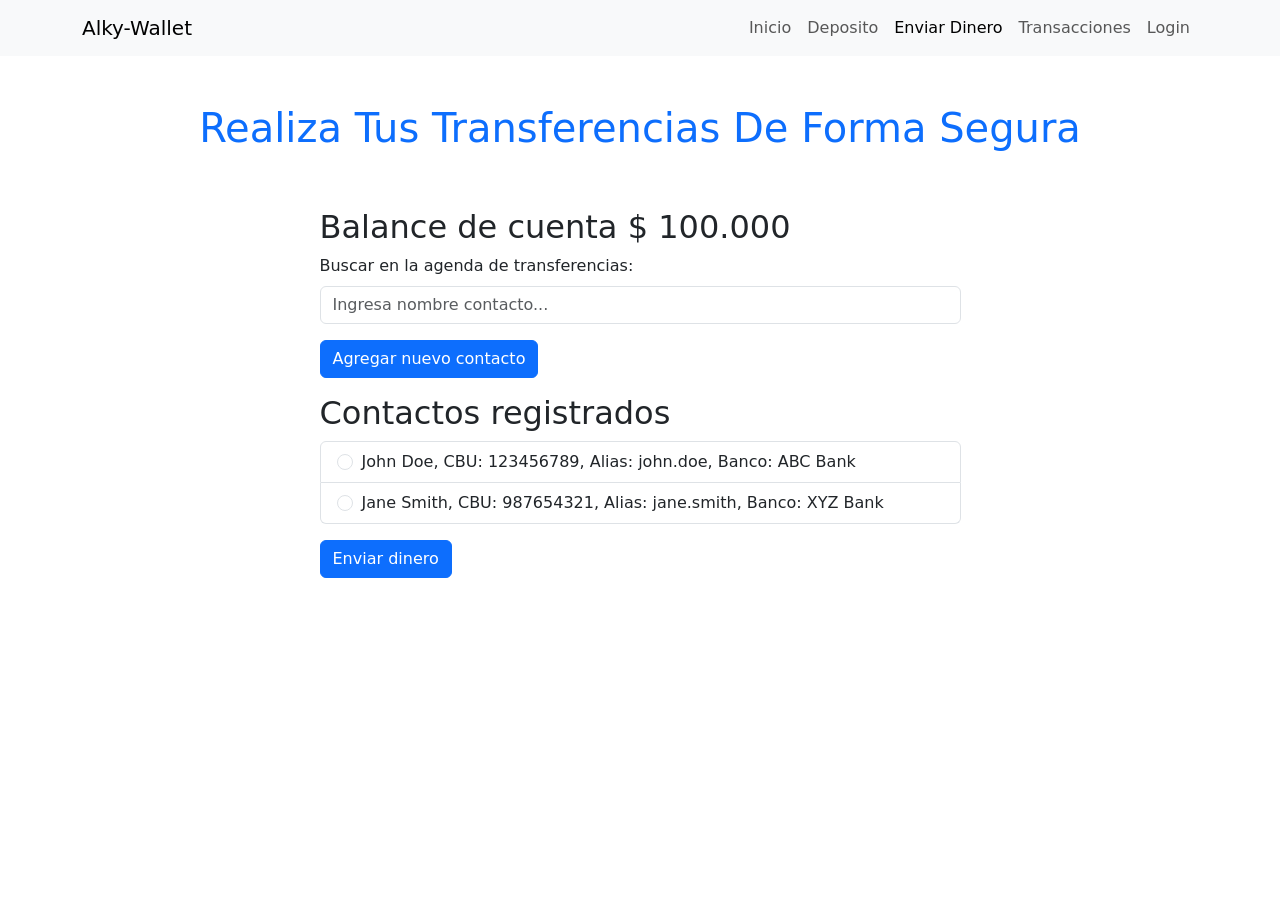
==== m2/proyecto-l5/sendmoney.html @ 82015c25 "Se agrega lógica de login.html y de forma parcial se avanza con lógica de sendmoney.html" ====
<!DOCTYPE html>
<html lang="es">

<head>
    <meta charset="UTF-8">
    <meta name="viewport" content="width=device-width, initial-scale=1.0">
    <title>Enviar dinero</title>

    <!-- BOOTSTRAP CSS -->
    <link href="https://cdn.jsdelivr.net/npm/bootstrap@5.3.8/dist/css/bootstrap.min.css" rel="stylesheet"
        integrity="sha384-sRIl4kxILFvY47J16cr9ZwB07vP4J8+LH7qKQnuqkuIAvNWLzeN8tE5YBujZqJLB" crossorigin="anonymous">

    <!-- BOOTSTRAP JS -->
    <script defer src="https://cdn.jsdelivr.net/npm/bootstrap@5.3.8/dist/js/bootstrap.bundle.min.js"
        integrity="sha384-FKyoEForCGlyvwx9Hj09JcYn3nv7wiPVlz7YYwJrWVcXK/BmnVDxM+D2scQbITxI"
        crossorigin="anonymous"></script>

    <!-- ESTILOS PROPIOS -->
    <link rel="stylesheet" href="./assets/css/style.css">

    <!-- JS PROPIO -->
    <script defer src="./assets/js/sendmoney.js"></script>

</head>

<body>

    <!-- NAVBAR -->
    <nav class="navbar navbar-expand-sm bg-body-tertiary">
        <div class="container">
            <a class="navbar-brand" href="./index.html">Alky-Wallet</a>
            <button class="navbar-toggler" type="button" data-bs-toggle="collapse" data-bs-target="#navbarNavAltMarkup"
                aria-controls="navbarNavAltMarkup" aria-expanded="false" aria-label="Toggle navigation">
                <span class="navbar-toggler-icon"></span>
            </button>
            <div class="collapse navbar-collapse" id="navbarNavAltMarkup">
                <div class="navbar-nav ms-auto">
                    <a class="nav-link" href="./index.html">Inicio</a>
                    <a class="nav-link" href="./deposit.html">Deposito</a>
                    <a class="nav-link active" aria-current="page" href="./sendmoney.html">Enviar Dinero</a>
                    <a class="nav-link" href="./transactions.html">Transacciones</a>
                    <a class="nav-link" href="./login.html">Login</a>
                </div>
            </div>
        </div>
    </nav>


    <!-- ENCABEZADO -->
    <header class="py-5">
        <h1 class="text-primary text-capitalize text-center">Realiza tus transferencias de forma segura</h1>
    </header>

    <main class="container">

        <section>

            <div class="row justify-content-center">
                <div class="col-12 col-sm-9 col-lg-7">
                    <h2>Balance de cuenta $ <span id="balance">0</span></h2>
                    <form>
                        <div class="mb-3">
                            <label for="buscar-contacto" class="form-label">Buscar en la agenda de
                                transferencias:</label>
                            <input type="text" class="form-control" placeholder="Ingresa nombre contacto...">
                        </div>
                        <div class="mb-3">
                            <button class="btn btn-primary">Agregar nuevo contacto</button>
                        </div>

                        <div>
                            <h2>Contactos registrados</h2>

                            <div class="mb-3">
                                <ul class="list-group" id="listaContactos">
                                    <!-- AQUÍ SE CARGAR LOS LI CON LOS DATOS DE LOS CONTACTOS -->
                                </ul>

                            </div>

                        </div>

                        <div class="mb-3">
                            <input type="submit" class="btn btn-primary" value="Enviar dinero">
                        </div>

                    </form>

                </div>
            </div>

        </section>

    </main>


</body>

</html>
---- m2/proyecto-l5/assets/css/style.css ----
/* Quitar flechas en Chrome, Safari, Edge */
.sin-flechas::-webkit-inner-spin-button,
.sin-flechas::-webkit-outer-spin-button {
    -webkit-appearance: none;
    margin: 0;
}

/* Quitar flechas en Firefox */
.sin-flechas {
    -moz-appearance: textfield;
}
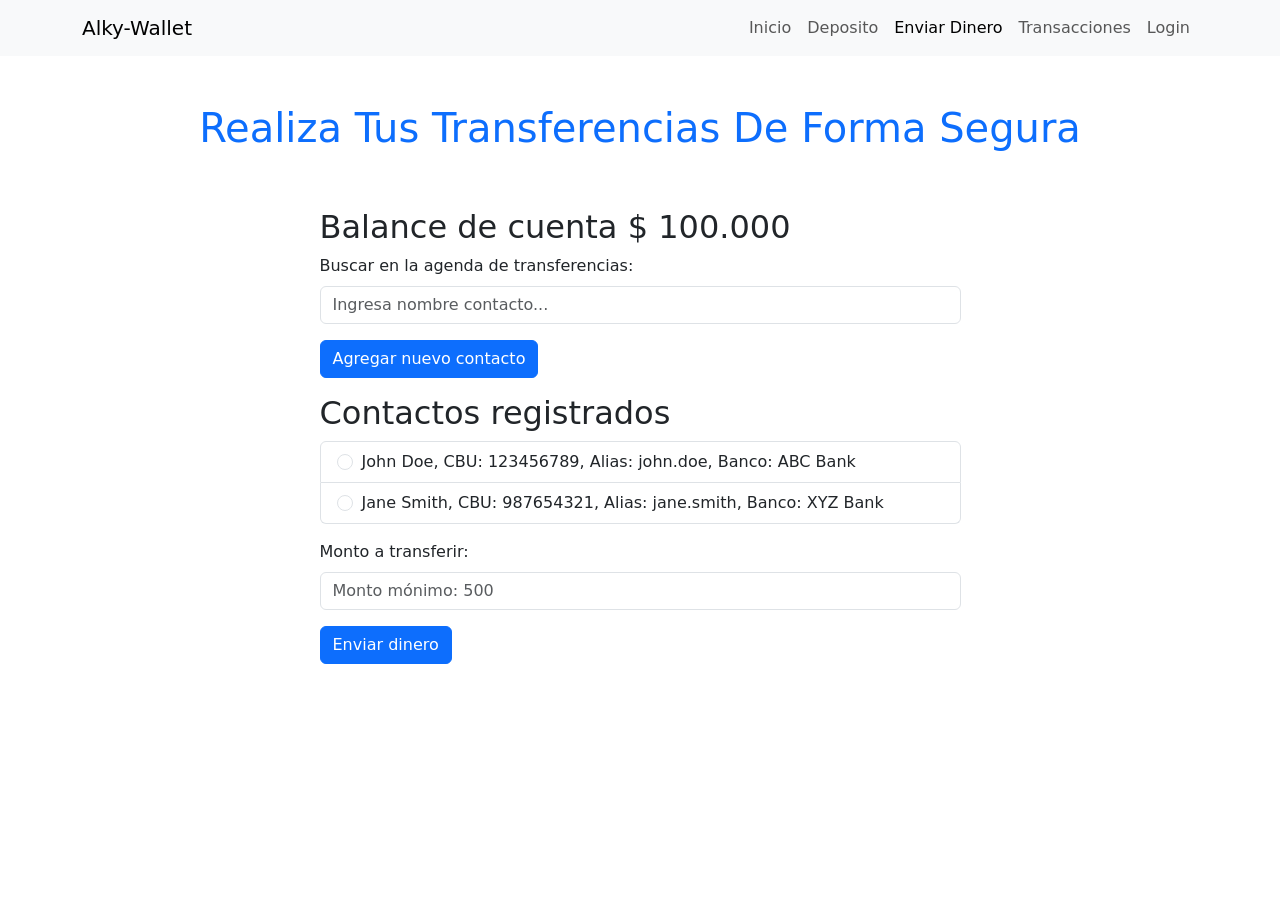
==== commit 4141e969: "Ejercicios lección 1 y 2 Módulo 3 - Variables, concatenación, scope, uso de comillas, operadores ari" ====
--- a/m2/proyecto-l5/sendmoney.html
+++ b/m2/proyecto-l5/sendmoney.html
@@ -20,6 +20,7 @@
 
     <!-- JS PROPIO -->
     <script defer src="./assets/js/sendmoney.js"></script>
+
 
 </head>
 
@@ -58,11 +59,11 @@
             <div class="row justify-content-center">
                 <div class="col-12 col-sm-9 col-lg-7">
                     <h2>Balance de cuenta $ <span id="balance">0</span></h2>
-                    <form>
+                    <form id="formSendMoney">
                         <div class="mb-3">
-                            <label for="buscar-contacto" class="form-label">Buscar en la agenda de
+                            <label for="buscarContacto" class="form-label">Buscar en la agenda de
                                 transferencias:</label>
-                            <input type="text" class="form-control" placeholder="Ingresa nombre contacto...">
+                            <input type="text" class="form-control" placeholder="Ingresa nombre contacto..." name="buscarContacto" id="buscarContacto">
                         </div>
                         <div class="mb-3">
                             <button class="btn btn-primary">Agregar nuevo contacto</button>
@@ -78,6 +79,11 @@
 
                             </div>
 
+                        </div>
+
+                        <div class="mb-3">
+                            <label for="monto" class="form-label">Monto a transferir:</label>
+                            <input type="number" class="form-control" min="500" name="monto" id="monto" placeholder="Monto mónimo: 500">
                         </div>
 
                         <div class="mb-3">
